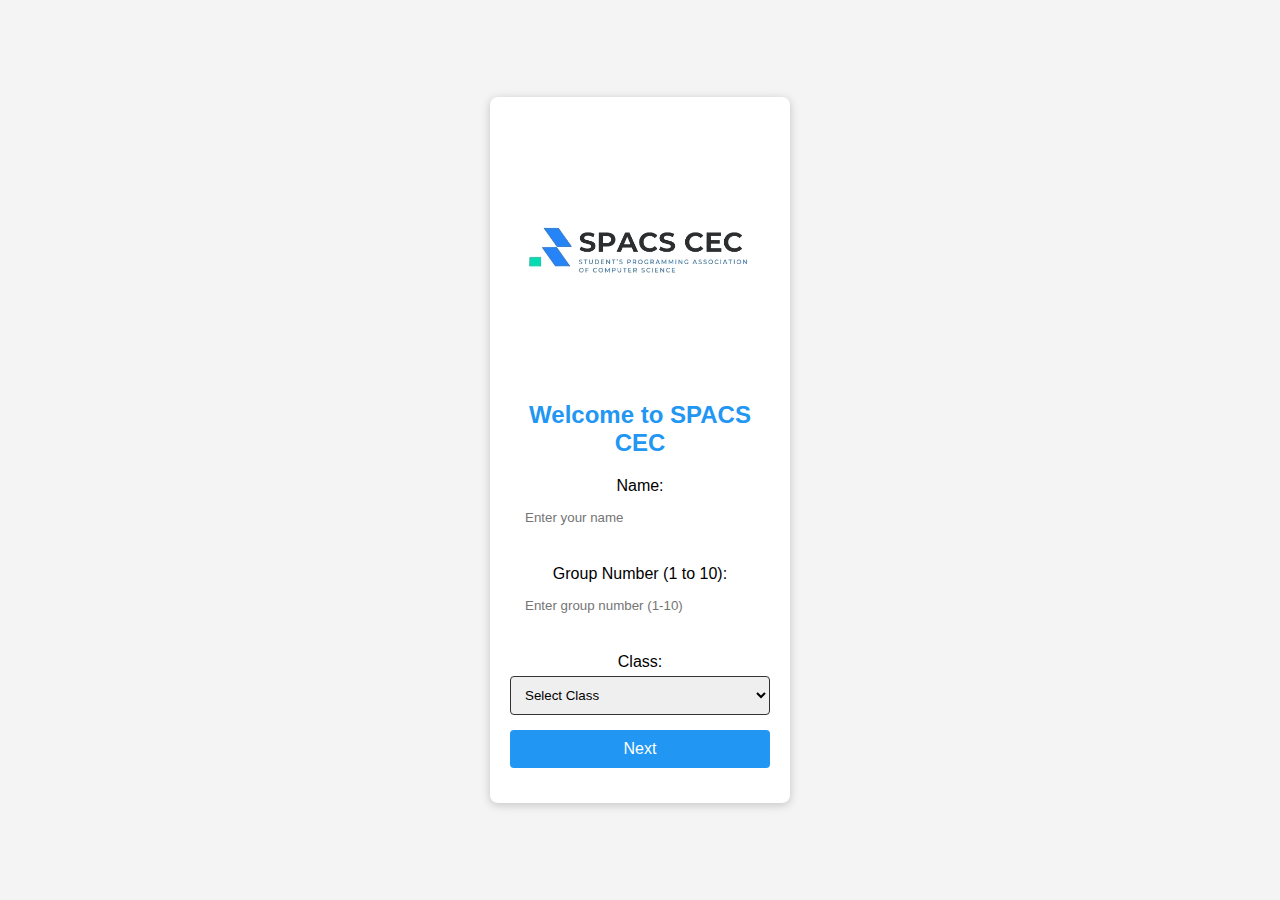
==== index.html @ 1129bdfc "Add files via upload" ====
<!DOCTYPE html>
<html lang="en">
<head>
    <meta charset="UTF-8">
    <meta name="viewport" content="width=device-width, initial-scale=1.0">
    <title>Welcome to SPACS CEC</title>
    <link rel="stylesheet" href="style.css">
    <style>
        body {
            font-family: Arial, sans-serif;
            margin: 0;
            padding: 0;
            background-color: #f4f4f4;
            overflow-y: auto; /* Enable vertical scrolling */
        }
        .container {
            max-width: 600px;
            margin: 20px auto;
            padding: 20px;
            background: white;
            border-radius: 8px;
            box-shadow: 0 2px 10px rgba(0, 0, 0, 0.2);
        }
        h1 {
            text-align: center;
            color: #2196F3; /* Blue color */
        }
        label {
            display: block;
            margin: 15px 0 5px;
            color: black; /* Black color */
        }
        input, select, button {
            width: 100%;
            padding: 10px;
            margin-bottom: 15px;
            border: 1px solid #333; /* Darker border */
            border-radius: 4px;
        }
        button {
            background-color: #2196F3; /* Blue color */
            color: white;
            border: none;
            cursor: pointer;
        }
        button:hover {
            background-color: #1976D2; /* Darker blue on hover */
        }
    </style>
</head>
<body>
    <div class="container">
        <img src="Picsart_24-09-28_16-11-45-359.jpg" alt="SPACS CEC Logo" class="logo" style="width: 100%; height: auto; border-radius: 8px;">
        <h1>Welcome to SPACS CEC</h1>
        <form id="welcome-form">
            <label for="name">Name:</label>
            <input type="text" id="name" placeholder="Enter your name" required>

            <label for="group">Group Number (1 to 10):</label>
            <input type="number" id="group" min="1" max="10" placeholder="Enter group number (1-10)" required>

            <label for="class">Class:</label>
            <select id="class" required>
                <option value="">Select Class</option>
                <option value="CS A">CS A</option>
                <option value="CS B">CS B</option>
                <option value="AD">AD</option>
            </select>

            <button type="submit">Next</button>
        </form>
    </div>
    <script src="app.js"></script>
</body>
</html>
---- style.css ----
* {
    box-sizing: border-box;
    margin: 0;
    padding: 0;
}

body {
    display: flex;
    justify-content: center;
    align-items: center;
    height: 100vh;
    background: url('https://i.pinimg.com/originals/e1/7c/0f/e17c0f477c636965d198a24918f8917c.jpg') no-repeat center center fixed;
    background-size: cover;
    font-family: Arial, sans-serif;
    color: #fff; /* White text for better contrast against the background */
}

.container {
    background-color: rgba(0, 0, 0, 0.7); /* Semi-transparent black background */
    border-radius: 15px;
    padding: 20px;
    text-align: center;
    width: 300px; /* Set a fixed width for better alignment */
    box-shadow: 0 4px 15px rgba(0, 0, 0, 0.5);
}

.logo {
    width: 100%; /* Make logo responsive */
    height: auto;
    margin-bottom: 20px; /* Space below the logo */
}

h1 {
    margin-bottom: 20px; /* Space below the heading */
    font-size: 24px;
}

label {
    display: block;
    margin-bottom: 5px; /* Space below the labels */
}

input[type="text"],
input[type="number"],
select {
    width: calc(100% - 10px); /* Full width minus padding */
    padding: 10px;
    margin-bottom: 15px; /* Space below inputs */
    border: none;
    border-radius: 5px;
}

button {
    padding: 10px;
    background-color: #007bff; /* Blue button */
    color: white;
    border: none;
    border-radius: 5px;
    cursor: pointer;
    font-size: 16px;
    width: 100%; /* Full width for button */
}

button:hover {
    background-color: #0056b3; /* Darker blue on hover */
}
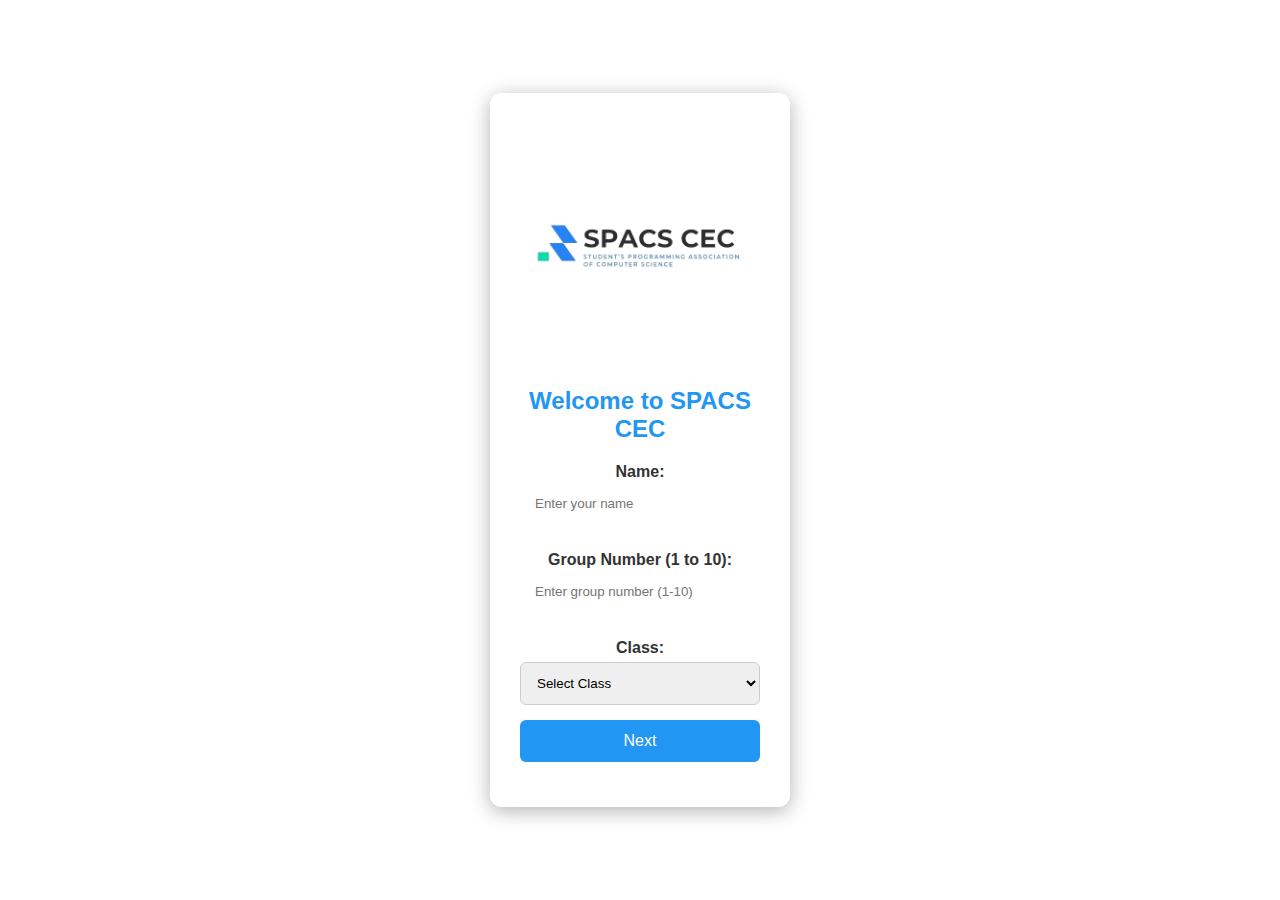
==== commit 81325aa6: "index.html" ====
--- a/index.html
+++ b/index.html
@@ -10,47 +10,65 @@
             font-family: Arial, sans-serif;
             margin: 0;
             padding: 0;
-            background-color: #f4f4f4;
-            overflow-y: auto; /* Enable vertical scrolling */
+            background-image: url('https://www.shutterstock.com/image-vector/modern-dark-blue-abstract-wave-260nw-1845360106.jpg');
+            background-size: cover; /* Full cover of the background */
+            background-position: center;
+            color: #333; /* Dark text color for better readability */
         }
         .container {
             max-width: 600px;
-            margin: 20px auto;
-            padding: 20px;
-            background: white;
-            border-radius: 8px;
-            box-shadow: 0 2px 10px rgba(0, 0, 0, 0.2);
+            margin: 100px auto; /* Add more margin for top spacing */
+            padding: 30px;
+            background: rgba(255, 255, 255, 0.9); /* Slightly transparent white */
+            border-radius: 12px;
+            box-shadow: 0 4px 20px rgba(0, 0, 0, 0.3);
+            text-align: center; /* Center align text within container */
         }
         h1 {
-            text-align: center;
             color: #2196F3; /* Blue color */
+            margin-bottom: 20px; /* Add margin below the header */
         }
         label {
             display: block;
             margin: 15px 0 5px;
-            color: black; /* Black color */
+            color: #333; /* Dark text color */
+            font-weight: bold; /* Make labels bold */
         }
         input, select, button {
             width: 100%;
-            padding: 10px;
+            padding: 12px;
             margin-bottom: 15px;
-            border: 1px solid #333; /* Darker border */
-            border-radius: 4px;
+            border: 1px solid #ccc; /* Lighter border */
+            border-radius: 6px;
+            transition: border-color 0.3s, box-shadow 0.3s; /* Smooth transitions */
+        }
+        input:focus, select:focus {
+            border-color: #2196F3; /* Highlight border color */
+            box-shadow: 0 0 5px rgba(33, 150, 243, 0.5); /* Glow effect on focus */
+            outline: none; /* Remove default outline */
         }
         button {
             background-color: #2196F3; /* Blue color */
             color: white;
             border: none;
             cursor: pointer;
+            font-size: 16px; /* Increase font size */
+            transition: background-color 0.3s; /* Smooth background transition */
         }
         button:hover {
             background-color: #1976D2; /* Darker blue on hover */
+        }
+        .logo {
+            width: 100%;
+            height: auto;
+            border-radius: 12px;
+            margin-bottom: 20px; /* Add margin below logo */
         }
     </style>
 </head>
 <body>
     <div class="container">
-        <img src="Picsart_24-09-28_16-11-45-359.jpg" alt="SPACS CEC Logo" class="logo" style="width: 100%; height: auto; border-radius: 8px;">
+        <img src="Picsart_24-09-28_16-11-45-359.jpg" alt="SPACS CEC Logo" class="logo">
         <h1>Welcome to SPACS CEC</h1>
         <form id="welcome-form">
             <label for="name">Name:</label>
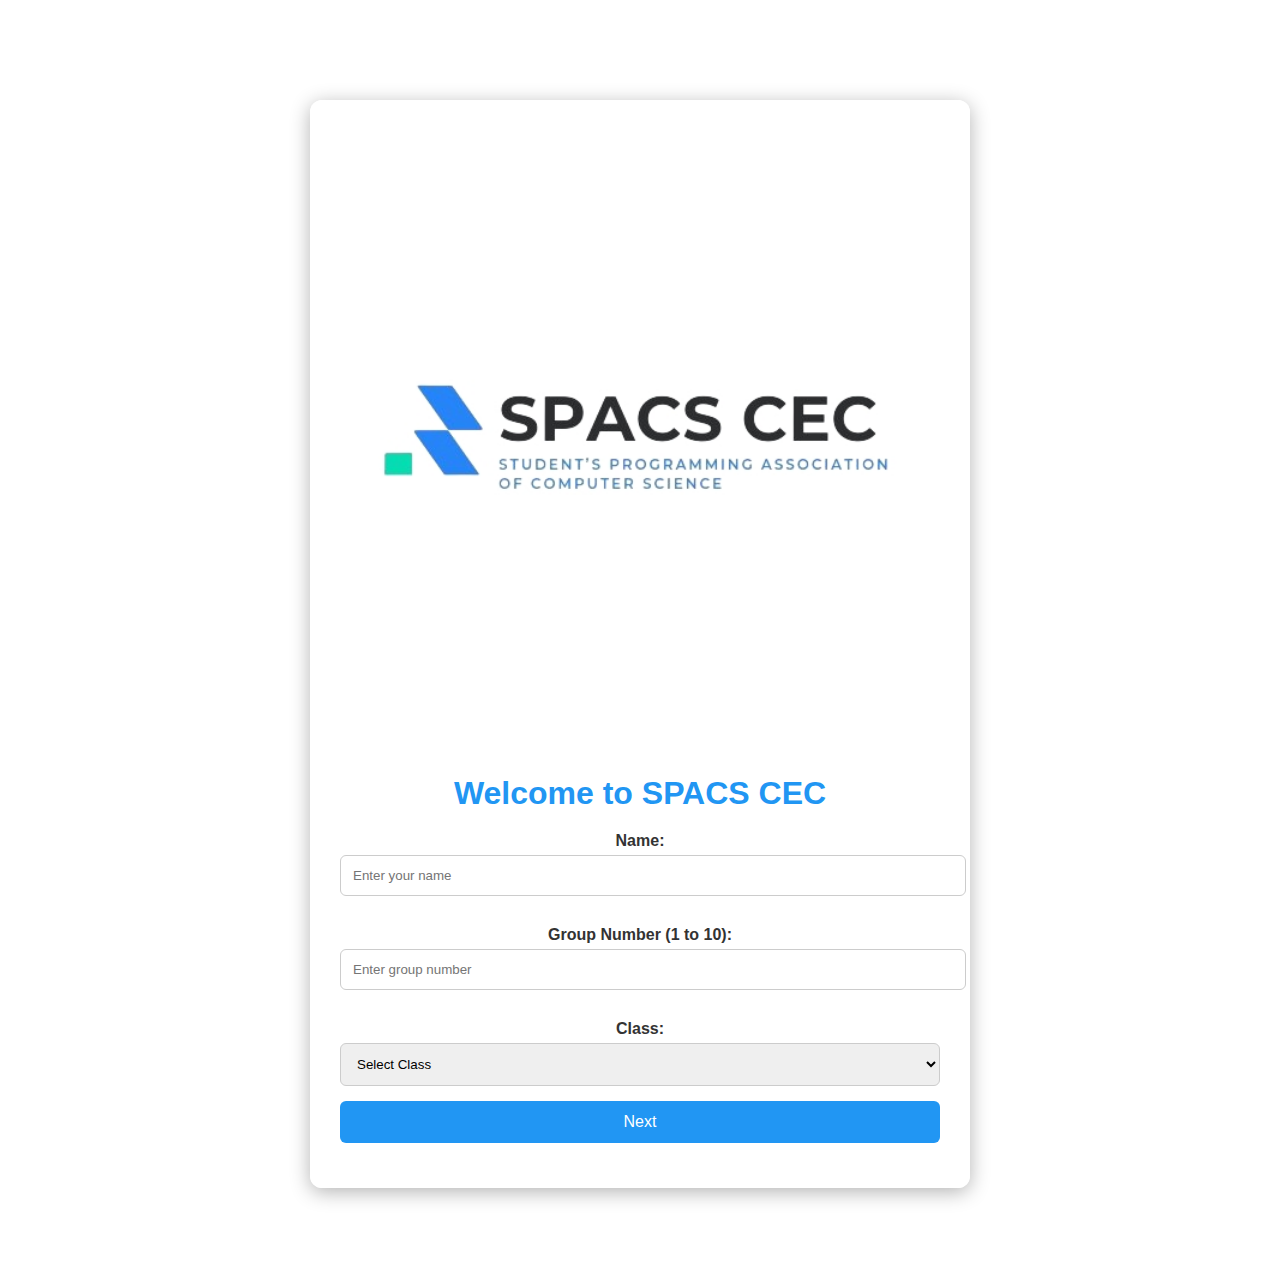
==== commit 9145827d: "index.html" ====
--- a/index.html
+++ b/index.html
@@ -4,65 +4,64 @@
     <meta charset="UTF-8">
     <meta name="viewport" content="width=device-width, initial-scale=1.0">
     <title>Welcome to SPACS CEC</title>
-    <link rel="stylesheet" href="style.css">
     <style>
         body {
             font-family: Arial, sans-serif;
             margin: 0;
             padding: 0;
             background-image: url('https://www.shutterstock.com/image-vector/modern-dark-blue-abstract-wave-260nw-1845360106.jpg');
-            background-size: cover; /* Full cover of the background */
+            background-size: cover;
             background-position: center;
-            color: #333; /* Dark text color for better readability */
+            color: #333;
         }
         .container {
             max-width: 600px;
-            margin: 100px auto; /* Add more margin for top spacing */
+            margin: 100px auto;
             padding: 30px;
-            background: rgba(255, 255, 255, 0.9); /* Slightly transparent white */
+            background: rgba(255, 255, 255, 0.9);
             border-radius: 12px;
             box-shadow: 0 4px 20px rgba(0, 0, 0, 0.3);
-            text-align: center; /* Center align text within container */
+            text-align: center;
         }
         h1 {
-            color: #2196F3; /* Blue color */
-            margin-bottom: 20px; /* Add margin below the header */
+            color: #2196F3;
+            margin-bottom: 20px;
         }
         label {
             display: block;
             margin: 15px 0 5px;
-            color: #333; /* Dark text color */
-            font-weight: bold; /* Make labels bold */
+            color: #333;
+            font-weight: bold;
         }
         input, select, button {
             width: 100%;
             padding: 12px;
             margin-bottom: 15px;
-            border: 1px solid #ccc; /* Lighter border */
+            border: 1px solid #ccc;
             border-radius: 6px;
-            transition: border-color 0.3s, box-shadow 0.3s; /* Smooth transitions */
+            transition: border-color 0.3s, box-shadow 0.3s;
         }
         input:focus, select:focus {
-            border-color: #2196F3; /* Highlight border color */
-            box-shadow: 0 0 5px rgba(33, 150, 243, 0.5); /* Glow effect on focus */
-            outline: none; /* Remove default outline */
+            border-color: #2196F3;
+            box-shadow: 0 0 5px rgba(33, 150, 243, 0.5);
+            outline: none;
         }
         button {
-            background-color: #2196F3; /* Blue color */
+            background-color: #2196F3;
             color: white;
             border: none;
             cursor: pointer;
-            font-size: 16px; /* Increase font size */
-            transition: background-color 0.3s; /* Smooth background transition */
+            font-size: 16px;
+            transition: background-color 0.3s;
         }
         button:hover {
-            background-color: #1976D2; /* Darker blue on hover */
+            background-color: #1976D2;
         }
         .logo {
             width: 100%;
             height: auto;
             border-radius: 12px;
-            margin-bottom: 20px; /* Add margin below logo */
+            margin-bottom: 20px;
         }
     </style>
 </head>
@@ -75,7 +74,7 @@
             <input type="text" id="name" placeholder="Enter your name" required>
 
             <label for="group">Group Number (1 to 10):</label>
-            <input type="number" id="group" min="1" max="10" placeholder="Enter group number (1-10)" required>
+            <input type="number" id="group" min="1" max="10" placeholder="Enter group number" required>
 
             <label for="class">Class:</label>
             <select id="class" required>
@@ -91,3 +90,5 @@
     <script src="app.js"></script>
 </body>
 </html>
+
+  
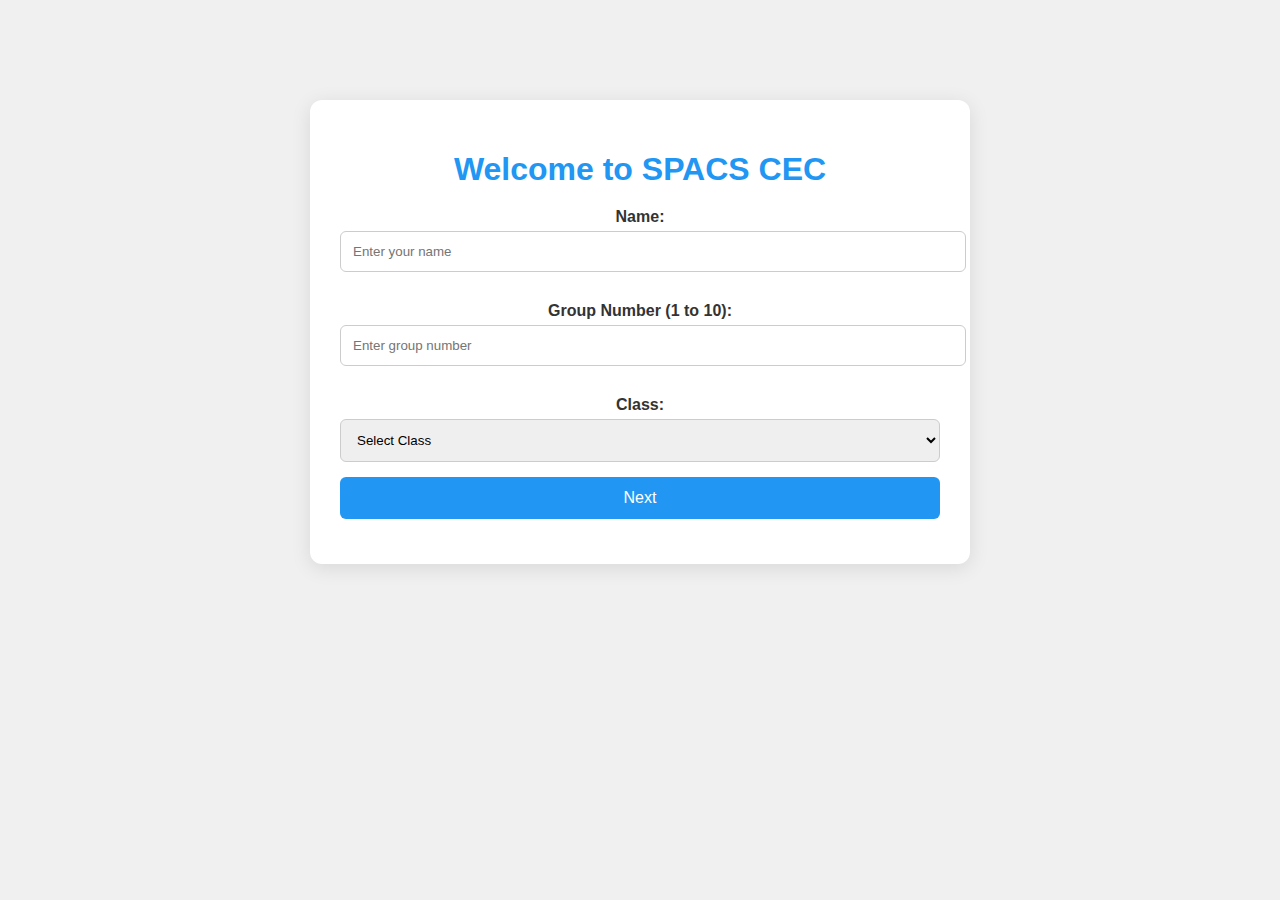
==== commit e90f56ce: "Update index.html" ====
--- a/index.html
+++ b/index.html
@@ -9,18 +9,16 @@
             font-family: Arial, sans-serif;
             margin: 0;
             padding: 0;
-            background-image: url('https://www.shutterstock.com/image-vector/modern-dark-blue-abstract-wave-260nw-1845360106.jpg');
-            background-size: cover;
-            background-position: center;
+            background: #f0f0f0;
             color: #333;
         }
         .container {
             max-width: 600px;
             margin: 100px auto;
             padding: 30px;
-            background: rgba(255, 255, 255, 0.9);
+            background: #fff;
             border-radius: 12px;
-            box-shadow: 0 4px 20px rgba(0, 0, 0, 0.3);
+            box-shadow: 0 4px 20px rgba(0, 0, 0, 0.1);
             text-align: center;
         }
         h1 {
@@ -39,12 +37,6 @@
             margin-bottom: 15px;
             border: 1px solid #ccc;
             border-radius: 6px;
-            transition: border-color 0.3s, box-shadow 0.3s;
-        }
-        input:focus, select:focus {
-            border-color: #2196F3;
-            box-shadow: 0 0 5px rgba(33, 150, 243, 0.5);
-            outline: none;
         }
         button {
             background-color: #2196F3;
@@ -52,22 +44,14 @@
             border: none;
             cursor: pointer;
             font-size: 16px;
-            transition: background-color 0.3s;
         }
         button:hover {
             background-color: #1976D2;
-        }
-        .logo {
-            width: 100%;
-            height: auto;
-            border-radius: 12px;
-            margin-bottom: 20px;
         }
     </style>
 </head>
 <body>
     <div class="container">
-        <img src="Picsart_24-09-28_16-11-45-359.jpg" alt="SPACS CEC Logo" class="logo">
         <h1>Welcome to SPACS CEC</h1>
         <form id="welcome-form">
             <label for="name">Name:</label>
@@ -87,8 +71,5 @@
             <button type="submit">Next</button>
         </form>
     </div>
-    <script src="app.js"></script>
 </body>
 </html>
-
-  
